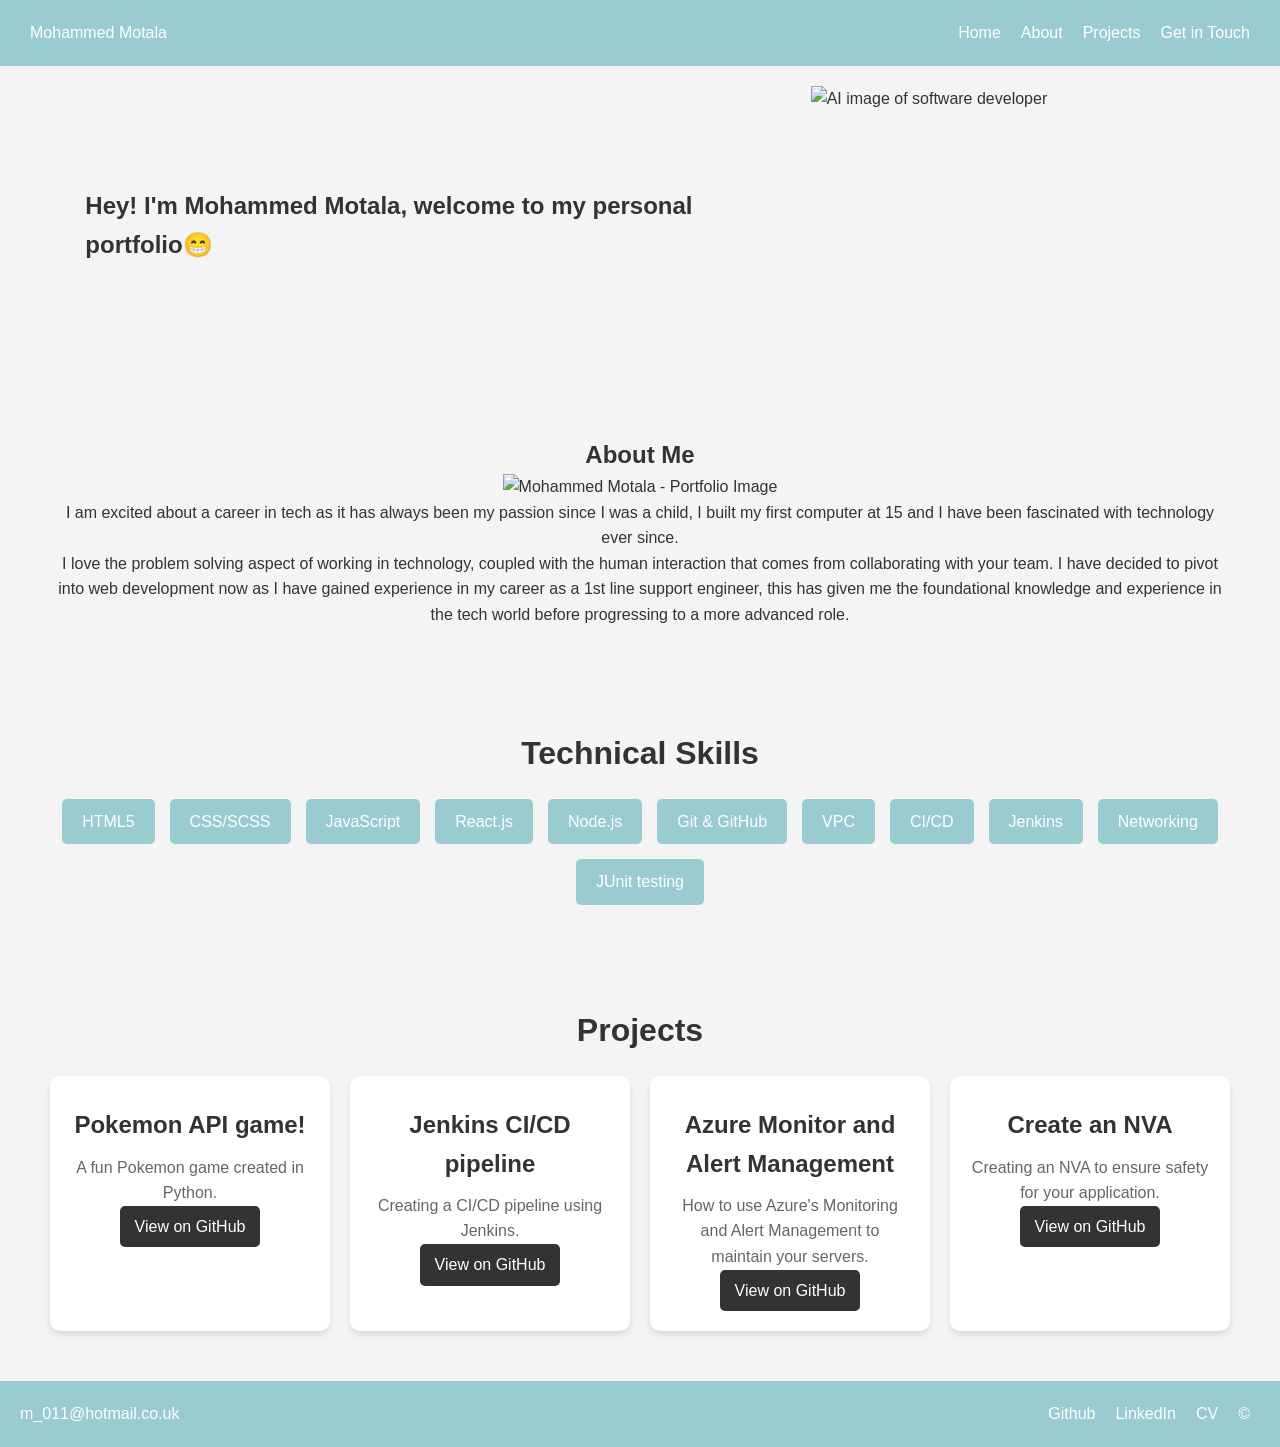
==== Portfolio/index.html @ 2834d6ec "EOD progress of portfolio" ====
<!DOCTYPE html>
<html lang="en">
  <head>
    <meta charset="UTF-8" />
    <meta name="viewport" content="width=device-width, initial-scale=1.0" />
    <meta http-equiv="X-UA-Compatible" content="ie=edge" />
    <title>Mohammed Motala's Portfolio</title>
    <link rel="stylesheet" href="css\styles.css" />
  </head>
  <body>
    <header>
      <nav>
        <ul>
          <li><a href="index.html">Mohammed Motala</a></li>
          <li><a href="index.html">Home</a></li>
          <li><a href="about.html">About</a></li>
          <li><a href="projects.html">Projects</a></li>
          <li><a href="contact.html">Get in Touch</a></li>
        </ul>
      </nav>
    </header>

    <main>
      <section class="Intro">
        <h1>Hey! I'm Mohammed Motala, welcome to my personal portfolio&#128513</h1>
        <img
          src="https://img.freepik.com/premium-photo/web-developer-specialist-web-development-flat-vector-icons-web-developers-vector-background_870512-793.jpg"
          alt="AI image of software developer"
        />
      </section>

      <section class="about">
        <h2>About Me</h2>
        <img
          src="\Motala_headshot-removebg-preview.png"
          alt="Mohammed Motala - Portfolio Image"
        />
        <p>
          I am excited about a career in tech as it has always been my passion
          since I was a child, I built my first computer at 15 and I have been
          fascinated with technology ever since.<br> I love the problem solving
          aspect of working in technology, coupled with the human interaction
          that comes from collaborating with your team. I have decided to pivot
          into web development now as I have gained experience in my career as a
          1st line support engineer, this has given me the foundational
          knowledge and experience in the tech world before progressing to a
          more advanced role.
        </p>
      </section>
      <section class="technical-skills">
        <h2>Technical Skills</h2>
        <ul>
          <li>HTML5</li>
          <li>CSS/SCSS</li>
          <li>JavaScript</li>
          <li>React.js</li>
          <li>Node.js</li>
          <li>Git & GitHub</li>
          <li>VPC</li>
          <li>CI/CD</li>
          <li>Jenkins</li>
          <li>Networking</li>
          <li>JUnit testing</li>
        </ul>
      </section>
      <section class="projects">
        <h2>Projects</h2>
        <div class="projects-grid">
          <div class="project">
            <h3>Pokemon API game!</h3>
            <p>A fun Pokemon game created in Python.</p>
            <a href="https://github.com/yourusername/project1" target="_blank"
              >View on GitHub</a
            >
          </div>

          <div class="project">
            <h3>Jenkins CI/CD pipeline</h3>
            <p>Creating a CI/CD pipeline using Jenkins.</p>
            <a href="https://github.com/yourusername/project2" target="_blank"
              >View on GitHub</a
            >
          </div>

          <div class="project">
            <h3>Azure Monitor and Alert Management</h3>
            <p>How to use Azure's Monitoring and Alert Management to maintain your servers.</p>
            <a href="https://github.com/yourusername/project3" target="_blank"
              >View on GitHub</a
            >
          </div>

          <div class="project">
            <h3>Create an NVA</h3>
            <p>Creating an NVA to ensure safety for your application.</p>
            <a href="https://github.com/yourusername/project4" target="_blank"
              >View on GitHub</a
            >
          </div>
        </div>
      </section>
    </main>

    <footer>
    <ul>
        <li>m_011@hotmail.co.uk</li>
      <li><a href="https://github.com/Motala11/">Github</a></li>
      <li><a href="https://www.linkedin.com/in/mohammed-motala/">LinkedIn</a></li>
      <li><a href="#services">CV</a></li>
      <li>&copy;</li>
    </ul>
    </footer>
  </body>
</html>
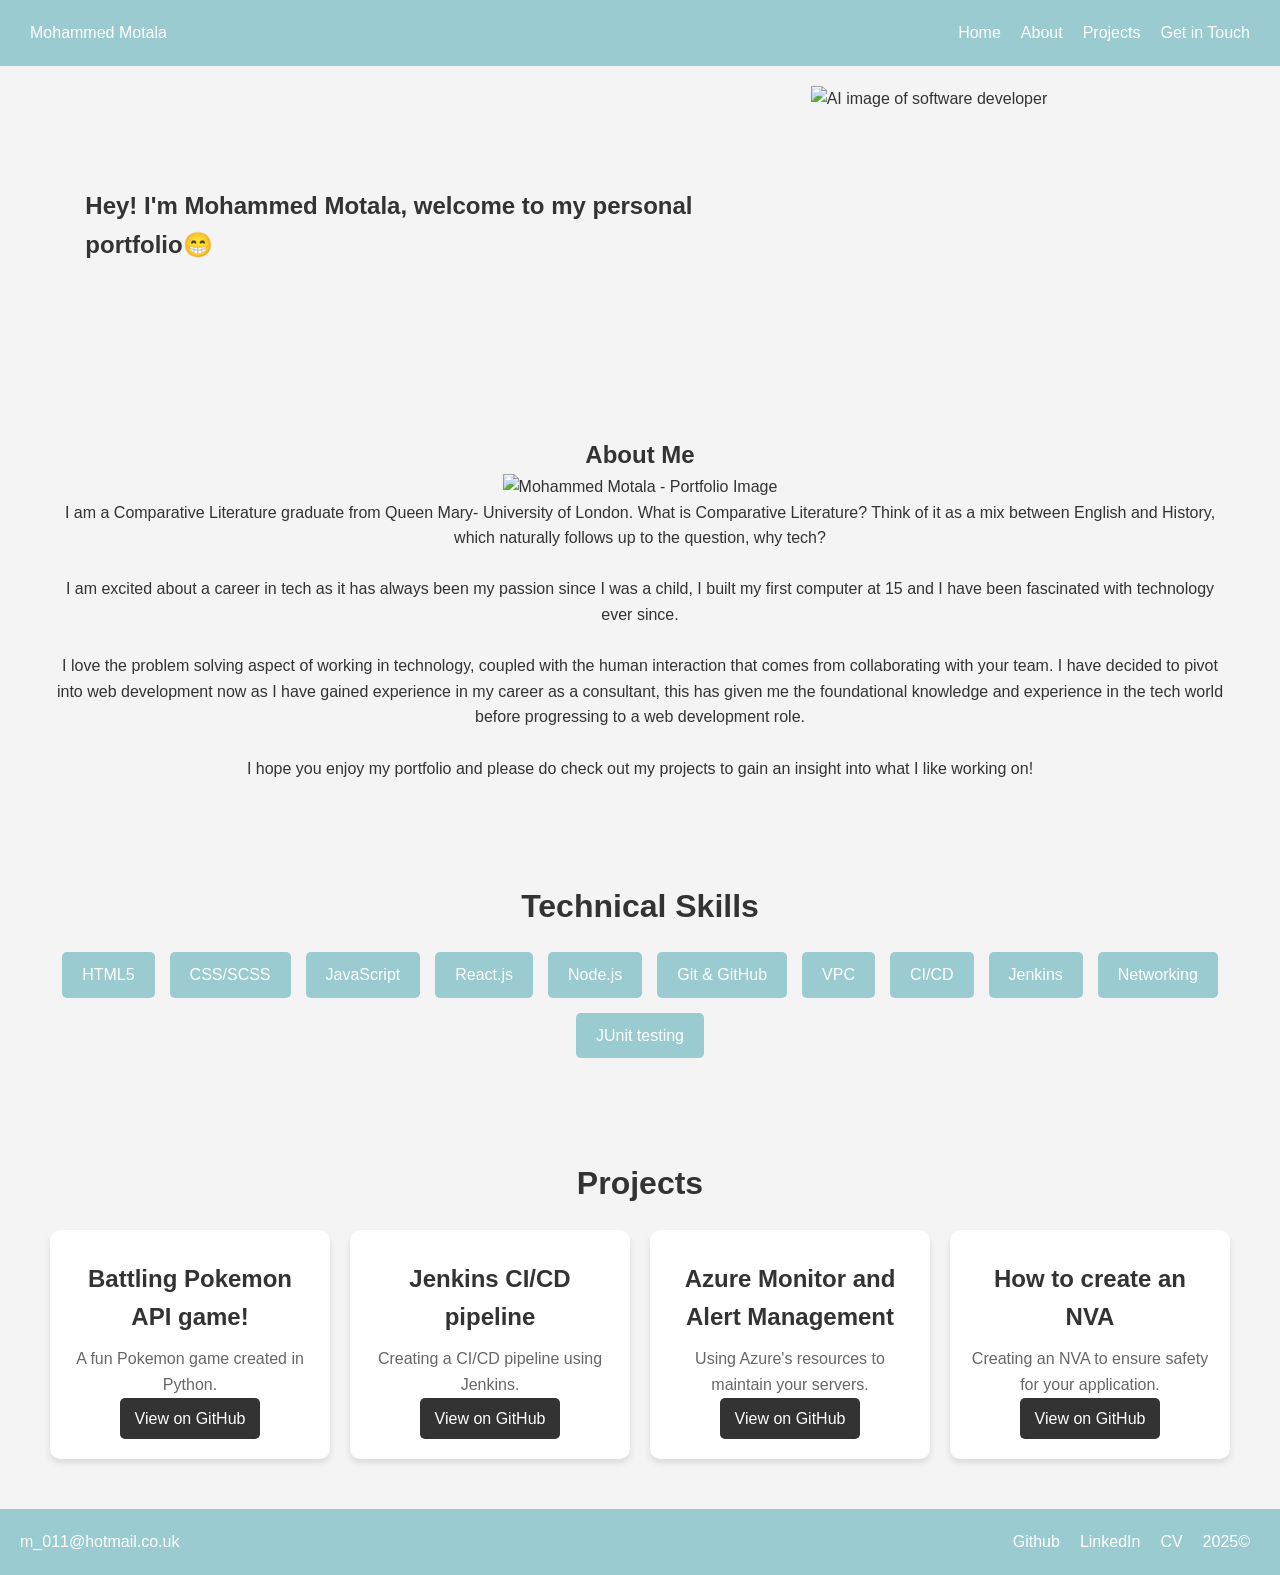
==== commit 93c19094: "Attached relevant links for projects, whilst assigning id tags for header hyperlinks." ====
--- a/Portfolio/index.html
+++ b/Portfolio/index.html
@@ -13,9 +13,9 @@
         <ul>
           <li><a href="index.html">Mohammed Motala</a></li>
           <li><a href="index.html">Home</a></li>
-          <li><a href="about.html">About</a></li>
-          <li><a href="projects.html">Projects</a></li>
-          <li><a href="contact.html">Get in Touch</a></li>
+          <li><a href="#about">About</a></li>
+          <li><a href="#projects">Projects</a></li>
+          <li><a href="#contact">Get in Touch</a></li>
         </ul>
       </nav>
     </header>
@@ -29,22 +29,22 @@
         />
       </section>
 
-      <section class="about">
+      <section id = "about" class="about">
         <h2>About Me</h2>
         <img
           src="\Motala_headshot-removebg-preview.png"
           alt="Mohammed Motala - Portfolio Image"
         />
         <p>
-          I am excited about a career in tech as it has always been my passion
-          since I was a child, I built my first computer at 15 and I have been
-          fascinated with technology ever since.<br> I love the problem solving
+          I am a Comparative Literature graduate from Queen Mary- University of London. What is Comparative Literature? Think of it as a mix between English and History, which naturally follows up to the question, why tech? <br> <br>
+          I am excited about a career in tech as it has always been my passion since I was a child, I built my first computer at 15 and I have been fascinated with technology ever since.<br> <br>
+          I love the problem solving
           aspect of working in technology, coupled with the human interaction
           that comes from collaborating with your team. I have decided to pivot
           into web development now as I have gained experience in my career as a
-          1st line support engineer, this has given me the foundational
-          knowledge and experience in the tech world before progressing to a
-          more advanced role.
+          consultant, this has given me the foundational
+          knowledge and experience in the tech world before progressing to a web development role. <br> <br>
+          I hope you enjoy my portfolio and please do check out my projects to gain an insight into what I like working on!
         </p>
       </section>
       <section class="technical-skills">
@@ -63,13 +63,13 @@
           <li>JUnit testing</li>
         </ul>
       </section>
-      <section class="projects">
+      <section id="projects" class="projects">
         <h2>Projects</h2>
         <div class="projects-grid">
           <div class="project">
-            <h3>Pokemon API game!</h3>
+            <h3>Battling Pokemon API game!</h3>
             <p>A fun Pokemon game created in Python.</p>
-            <a href="https://github.com/yourusername/project1" target="_blank"
+            <a href="https://github.com/Motala11/Tech258_Python/blob/main/apis/CLI_Pokemon_game.py" target="_blank"
               >View on GitHub</a
             >
           </div>
@@ -77,23 +77,23 @@
           <div class="project">
             <h3>Jenkins CI/CD pipeline</h3>
             <p>Creating a CI/CD pipeline using Jenkins.</p>
-            <a href="https://github.com/yourusername/project2" target="_blank"
+            <a href="https://github.com/Motala11/CICD/blob/main/CI-CD_pipeline.md#job-3-cd-of-deploying-main-branch-to-production" target="_blank"
               >View on GitHub</a
             >
           </div>
 
           <div class="project">
             <h3>Azure Monitor and Alert Management</h3>
-            <p>How to use Azure's Monitoring and Alert Management to maintain your servers.</p>
-            <a href="https://github.com/yourusername/project3" target="_blank"
+            <p>Using Azure's resources to maintain your servers.</p>
+            <a href="https://github.com/Motala11/cloud_learning/blob/main/linux/azure/Azure_monitor_and_alert_management.md" target="_blank"
               >View on GitHub</a
             >
           </div>
 
           <div class="project">
-            <h3>Create an NVA</h3>
+            <h3>How to create an NVA</h3>
             <p>Creating an NVA to ensure safety for your application.</p>
-            <a href="https://github.com/yourusername/project4" target="_blank"
+            <a href="https://github.com/Motala11/cloud_learning/blob/main/linux/azure/NVA.md" target="_blank"
               >View on GitHub</a
             >
           </div>
@@ -101,13 +101,13 @@
       </section>
     </main>
 
-    <footer>
+    <footer id="contact">
     <ul>
         <li>m_011@hotmail.co.uk</li>
       <li><a href="https://github.com/Motala11/">Github</a></li>
       <li><a href="https://www.linkedin.com/in/mohammed-motala/">LinkedIn</a></li>
-      <li><a href="#services">CV</a></li>
-      <li>&copy;</li>
+      <li><a href="#CV">CV</a></li>
+      <li>2025&copy;</li>
     </ul>
     </footer>
   </body>
